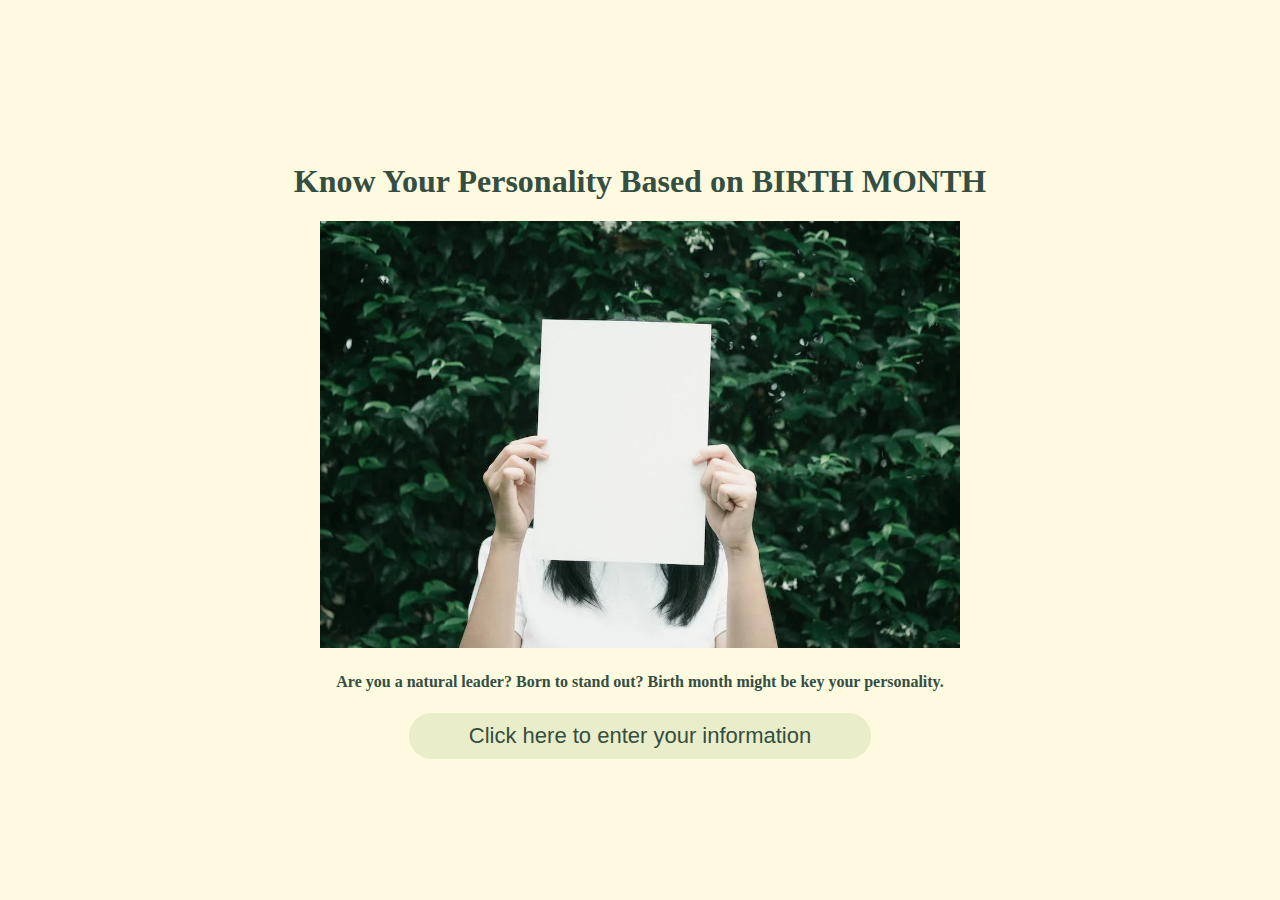
==== home.html @ cc7c1bf2 "added another page and changed names to be informative" ====
<!DOCTYPE html>
<html lang="en">

<head>
    <meta charset="UTF-8">
    <meta name="viewport" content="width=device-width, initial-scale=1.0">
    <title>Home</title>
    <link rel="stylesheet" href="style.css">
</head>

<body>

    <div class="my-block">

        <!-- website information -->
        <div style="text-align:center;">
            <h1>Know Your Personality Based on BIRTH MONTH</h1>
            <img src="personality.webp" alt="person hiding their face" width="50%">
            <h4>Are you a natural leader? Born to stand out? Birth month might be key your personality.</h4>
        </div>

        <!-- button -->
        <button type="submit" class="btn" onclick="openPopup()">
            Click here to enter your information
        </button>

        <!-- popup window -->
        <div class="popup" id="popup">
            <!-- form -->
            <form id="userForm">
                <!-- name -->
                <div style="margin-top: 25px;">
                    <label for="name">Name</label>
                    <input type="text" class="name" placeholder="Enter your name">
                </div>
                <!-- email -->
                <div>
                    <label for="email1">Email</label>
                    <input type="email" class="email" placeholder="Enter your email">
                </div>
                <!-- birth month -->
                <div>
                    <label for="birthMonth">Birth Month</label>
                    <input type="number" class="birthMonth" placeholder="Enter your birth month">
                </div>
                <!-- checkbox -->
                <div>
                    <input type="checkbox" class="checkbox">
                    <label class="checkbox" for="sendResult">I would like the result to be sent to my email.</label>
                </div>
                <!-- button2 -->
                <a href="personality.html">
                    <button type="submit" class="btn2">
                        Submit
                    </button>
                </a>
                <button type="button" class="btn2" onclick="closePopup()">
                    Close
                </button>
            </form>
        </div>

    </div>

    <script type="text/javascript" src="index.js"></script>
</body>

</html>
---- style.css ----
body {
    background-color: #fefae0;
    color: #344e41;
}

/* buttons */
.btn,
.btn2 {
    padding: 10px 60px;
    background-color: #e9edc9;
    color: #344e41;
    border: 0;
    outline: none;
    cursor: pointer;
    font-size: 22px;
    font-weight: 500;
    border-radius: 30px;
    transition-property: background-color;

}

.btn:hover,
.btn2:hover {
    background-color: #ccd5ae;
}

/* popup window */
.popup {
    width: 400px;
    background-color: #faedcd;
    border-radius: 6px;
    position: absolute;
    top: 0;
    left: 50%;
    transform: translate(-50%, -50%) scale(0.1);
    text-align: center;
    padding: 0 30px 30px;
    visibility: hidden;
    transition: transform 0.4s, top 0.4s;
}

.open-popup {
    visibility: visible;
    top: 50%;
    transform: translate(-50%, -50%) scale(1);
}

/* The below code is to center everything in the middle */
html,
body {
    height: 100%;
    margin: 0;
    padding: 0;
    width: 100%;
}

body {
    display: table;
}

.my-block {
    text-align: center;
    display: table-cell;
    vertical-align: middle;
}
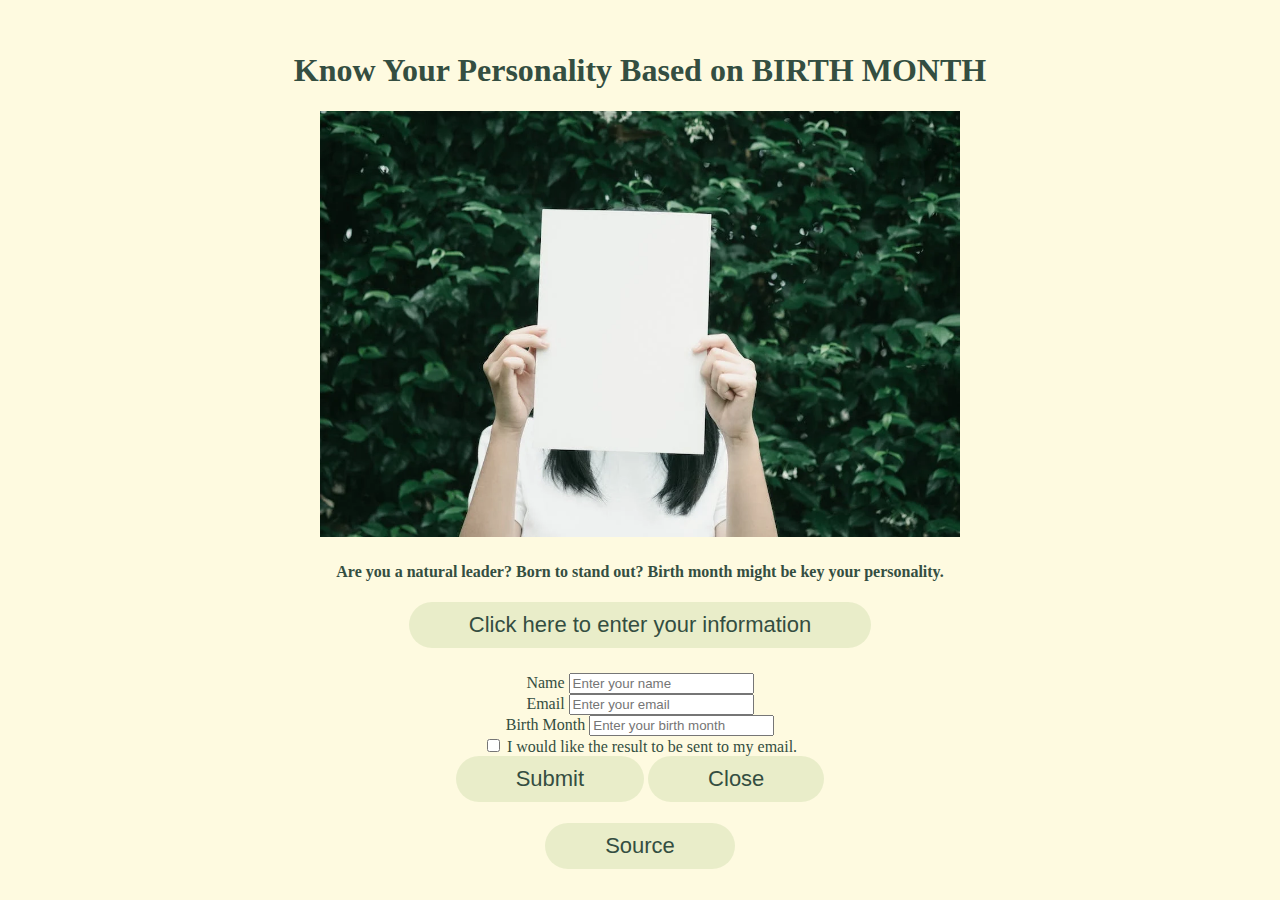
==== commit 0de0a942: "made a single page html" ====
--- a/home.html
+++ b/home.html
@@ -49,16 +49,26 @@
                     <label class="checkbox" for="sendResult">I would like the result to be sent to my email.</label>
                 </div>
                 <!-- button2 -->
-                <a href="personality.html">
-                    <button type="submit" class="btn2">
-                        Submit
-                    </button>
-                </a>
+
+                <button type="submit" class="btn2">
+                    Submit
+                </button>
+
                 <button type="button" class="btn2" onclick="closePopup()">
                     Close
                 </button>
             </form>
         </div>
+
+        <!-- Personality Analysis -->
+        <div style="text-align:center;" class="personalityAnalysis">
+            <h1 id="welcomeMessage"></h1>
+            <h4 id="analysis"></h4>
+        </div>
+
+        <!-- button -->
+        <button class="btn3" id="openWindowBtn" type="button" onclick="newWindow()">Source</button>
+       
 
     </div>
 
--- a/style.css
+++ b/style.css
@@ -5,7 +5,7 @@
 
 /* buttons */
 .btn,
-.btn2 {
+.btn2, .btn3 {
     padding: 10px 60px;
     background-color: #e9edc9;
     color: #344e41;
@@ -20,12 +20,13 @@
 }
 
 .btn:hover,
-.btn2:hover {
+.btn2:hover, 
+.btn3:hover {
     background-color: #ccd5ae;
 }
 
 /* popup window */
-.popup {
+/* .popup {
     width: 400px;
     background-color: #faedcd;
     border-radius: 6px;
@@ -43,7 +44,9 @@
     visibility: visible;
     top: 50%;
     transform: translate(-50%, -50%) scale(1);
-}
+} */
+
+
 
 /* The below code is to center everything in the middle */
 html,
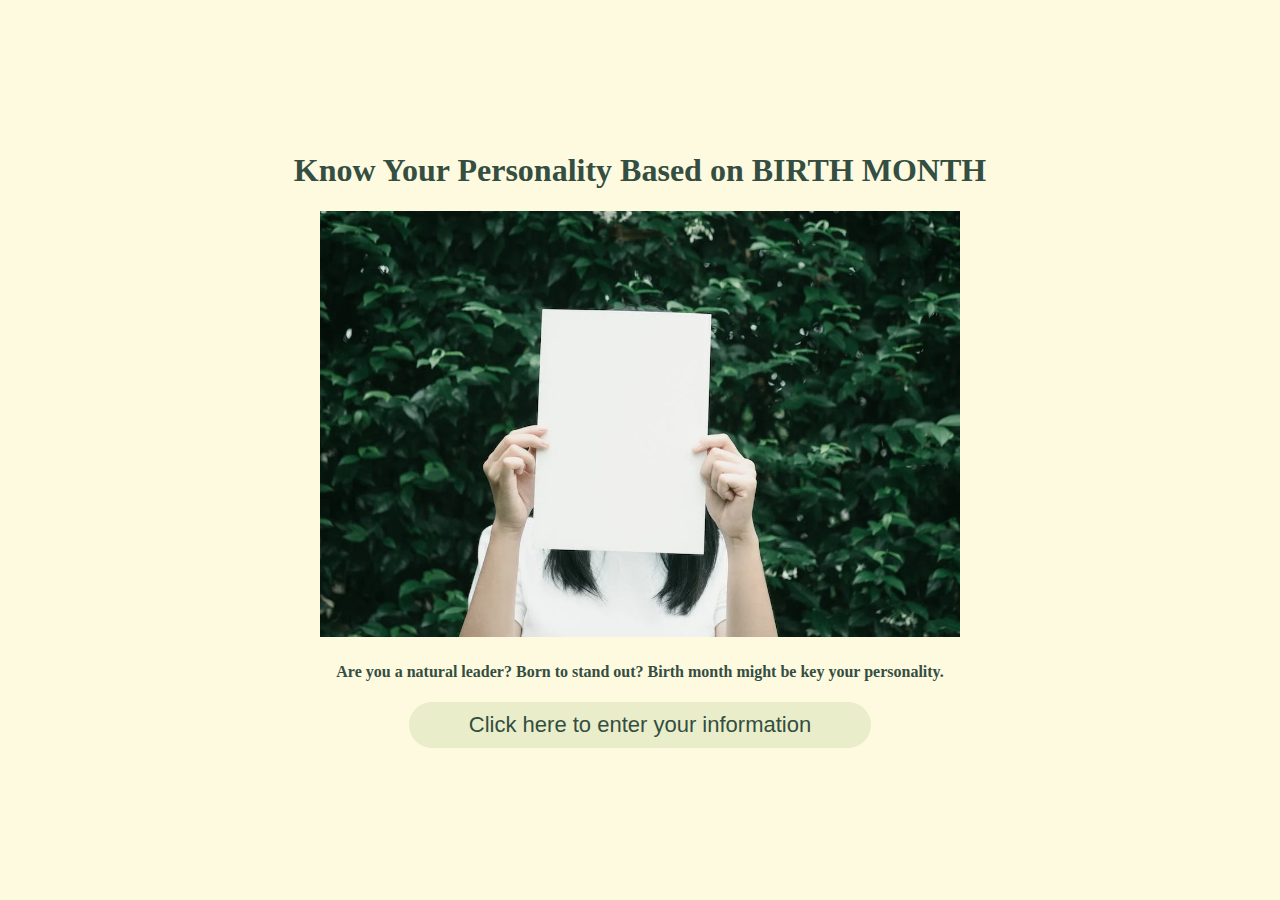
==== commit 1d8276dc: "added readme file and added final changes" ====
--- a/home.html
+++ b/home.html
@@ -20,6 +20,7 @@
         </div>
 
         <!-- button -->
+        <!-- event listeners -->
         <button type="submit" class="btn" onclick="openPopup()">
             Click here to enter your information
         </button>
@@ -66,10 +67,6 @@
             <h4 id="analysis"></h4>
         </div>
 
-        <!-- button -->
-        <button class="btn3" id="openWindowBtn" type="button" onclick="newWindow()">Source</button>
-       
-
     </div>
 
     <script type="text/javascript" src="index.js"></script>
--- a/style.css
+++ b/style.css
@@ -5,7 +5,7 @@
 
 /* buttons */
 .btn,
-.btn2, .btn3 {
+.btn2 {
     padding: 10px 60px;
     background-color: #e9edc9;
     color: #344e41;
@@ -20,13 +20,12 @@
 }
 
 .btn:hover,
-.btn2:hover, 
-.btn3:hover {
+.btn2:hover {
     background-color: #ccd5ae;
 }
 
 /* popup window */
-/* .popup {
+.popup {
     width: 400px;
     background-color: #faedcd;
     border-radius: 6px;
@@ -44,7 +43,7 @@
     visibility: visible;
     top: 50%;
     transform: translate(-50%, -50%) scale(1);
-} */
+}
 
 
 
